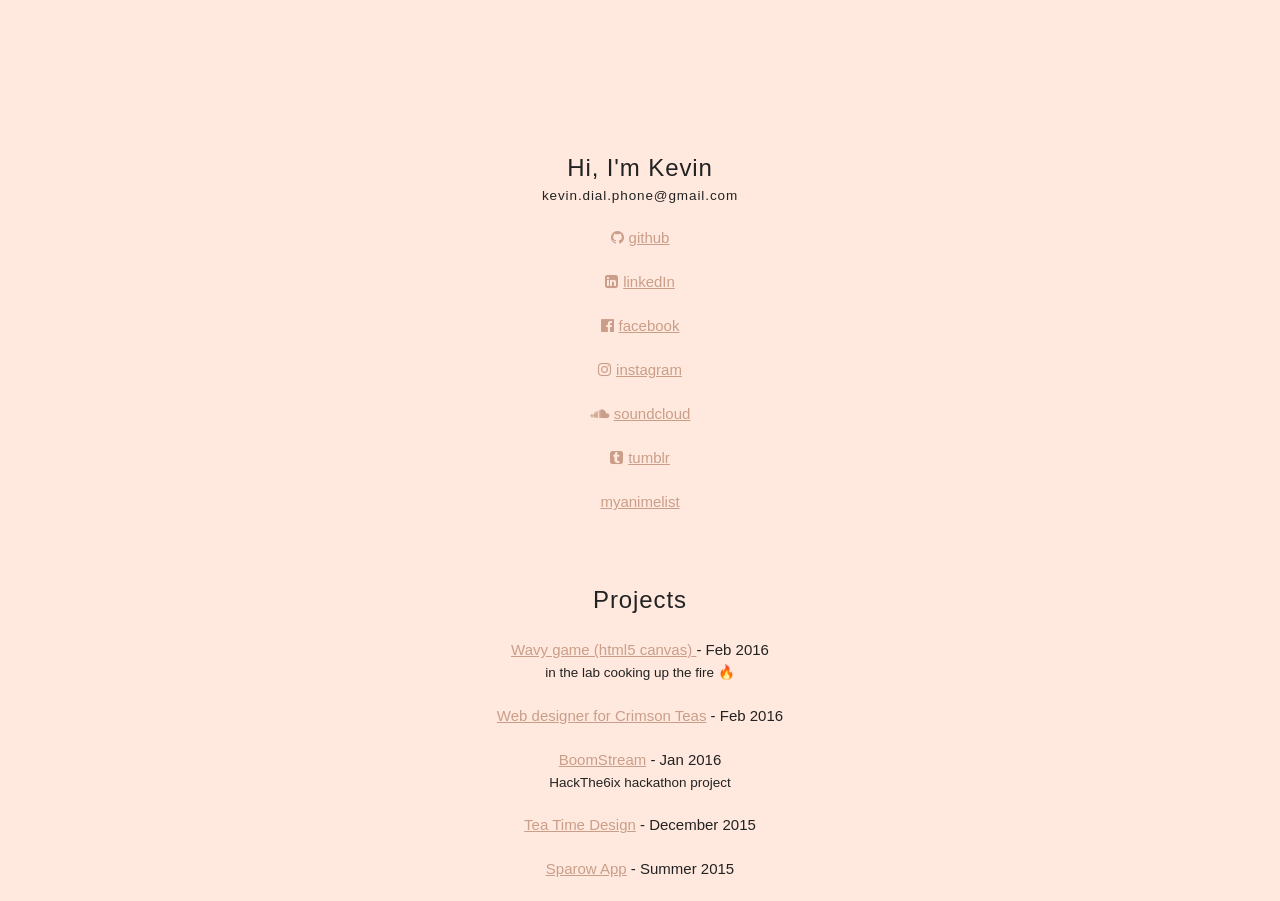
==== index.html @ a1c7899d "updated wavy game link" ====
<!doctype html>
<html class="no-js" lang="">
    <head>
        <meta charset="utf-8">
        <meta http-equiv="x-ua-compatible" content="ie=edge">
        <title>Hi, I'm Kevin</title>
        <meta name="description" content="">
        <meta name="viewport" content="width=device-width, initial-scale=1">

        <link rel="apple-touch-icon" href="apple-touch-icon.png">
        <!-- Place favicon.ico in the root directory -->

        <link rel="stylesheet" href="css/normalize.css">
        <link rel="stylesheet" href="css/main.css">
        <link rel="stylesheet" href="css/skeleton.css">
        <script src="js/vendor/modernizr-2.8.3.min.js"></script>
        <link rel="stylesheet" href="https://maxcdn.bootstrapcdn.com/font-awesome/4.5.0/css/font-awesome.min.css">


    </head>
    <body>
        <!--[if lt IE 8]>
            <p class="browserupgrade">You are using an <strong>outdated</strong> browser. Please <a href="http://browsehappy.com/">upgrade your browser</a> to improve your experience.</p>
        <![endif]-->

        <!-- BEGIN -->


        <div class="body-container">

        <h5 class="kd_title">Hi, I'm Kevin <br> <div class="description"> kevin.dial.phone@gmail.com</div> </h5>

        <h6> <a href="https://github.com/kddial"><i class="fa fa-github"></i>github </a> </h6>

        <h6> <a href="https://ca.linkedin.com/in/kevindial"><i class="fa fa-linkedin-square"></i>linkedIn </a> </h6>

        <h6> <a href="https://www.facebook.com/kevin.dial.94"><i class="fa fa-facebook-official"></i>facebook</a> </h6>

        <h6> <a href="https://www.instagram.com/kddial/"><i class="fa fa-instagram"></i>instagram </a> </h6>

        <h6> <a href="https://soundcloud.com/kevin-dial"><i class="fa fa-soundcloud"></i>soundcloud </a> </h6>

        <h6> <a href="http://kddial.tumblr.com/"><i class="fa fa-tumblr-square"></i>tumblr </a> </h6>

        <h6> <a href="http://myanimelist.net/animelist/kddial?status=2">myanimelist </a> </h6>


        <br><br>
        <h5 class="kd_title">Projects</h5>

        <h6> <a href="http://kevindial.com/wavy-game/">Wavy game (html5 canvas) </a> - Feb 2016 <br> <div class="description">in the lab cooking up the fire 🔥 </div></h6>

        <h6> <a href="http://www.crimsonteas.com">Web designer for Crimson Teas</a> - Feb 2016</h6>

        <h6> <a href="https://whispering-journey-4483.herokuapp.com/">BoomStream</a> - Jan 2016 <br> <div class="description">HackThe6ix hackathon project</div></h6>

        <h6> <a href="resources/mockup.pdf">Tea Time Design</a> - December 2015</h6>

        <h6> <a href="http://sparowapp.com/">Sparow App</a> - Summer 2015</h6>

        </div>






        <!-- END -->



        <script src="https://ajax.googleapis.com/ajax/libs/jquery/1.11.3/jquery.min.js"></script>
        <script>window.jQuery || document.write('<script src="js/vendor/jquery-1.11.3.min.js"><\/script>')</script>


        <script src="js/vendor/jquery.countdown.min.js"></script>
        <script src="js/plugins.js"></script>
        <script src="js/main.js"></script>

        <!-- Google Analytics: change UA-XXXXX-X to be your site's ID. -->
        <script>
            (function(b,o,i,l,e,r){b.GoogleAnalyticsObject=l;b[l]||(b[l]=
            function(){(b[l].q=b[l].q||[]).push(arguments)});b[l].l=+new Date;
            e=o.createElement(i);r=o.getElementsByTagName(i)[0];
            e.src='https://www.google-analytics.com/analytics.js';
            r.parentNode.insertBefore(e,r)}(window,document,'script','ga'));
            ga('create','UA-XXXXX-X','auto');ga('send','pageview');
        </script>
    </body>
</html>
---- css/main.css ----
/*! HTML5 Boilerplate v5.2.0 | MIT License | https://html5boilerplate.com/ */

/*
 * What follows is the result of much research on cross-browser styling.
 * Credit left inline and big thanks to Nicolas Gallagher, Jonathan Neal,
 * Kroc Camen, and the H5BP dev community and team.
 */

/* ==========================================================================
   Base styles: opinionated defaults
   ========================================================================== */

html {
    color: #222;
    font-size: 1em;
    line-height: 1.4;
}

/*
 * Remove text-shadow in selection highlight:
 * https://twitter.com/miketaylr/status/12228805301
 *
 * These selection rule sets have to be separate.
 * Customize the background color to match your design.
 */

::-moz-selection {
    background: #b3d4fc;
    text-shadow: none;
}

::selection {
    background: #b3d4fc;
    text-shadow: none;
}

/*
 * A better looking default horizontal rule
 */

hr {
    display: block;
    height: 1px;
    border: 0;
    border-top: 1px solid #ccc;
    margin: 1em 0;
    padding: 0;
}

/*
 * Remove the gap between audio, canvas, iframes,
 * images, videos and the bottom of their containers:
 * https://github.com/h5bp/html5-boilerplate/issues/440
 */

audio,
canvas,
iframe,
img,
svg,
video {
    vertical-align: middle;
}

/*
 * Remove default fieldset styles.
 */

fieldset {
    border: 0;
    margin: 0;
    padding: 0;
}

/*
 * Allow only vertical resizing of textareas.
 */

textarea {
    resize: vertical;
}

/* ==========================================================================
   Browser Upgrade Prompt
   ========================================================================== */

.browserupgrade {
    margin: 0.2em 0;
    background: #ccc;
    color: #000;
    padding: 0.2em 0;
}

/* ==========================================================================
   Author's custom styles
   ========================================================================== */




.body-container {
    margin-top: 150px;
    text-align: center;
}

body {

  background-color: #FFE9DE;
}

.description {
	font-size: 1.35rem;
}


.kd_title {
	letter-spacing: 0.9px;
}

i {
	margin-right: 5px;
}

/* ==========================================================================
   Helper classes
   ========================================================================== */

/*
 * Hide visually and from screen readers:
 */

.hidden {
    display: none !important;
}

/*
 * Hide only visually, but have it available for screen readers:
 * http://snook.ca/archives/html_and_css/hiding-content-for-accessibility
 */

.visuallyhidden {
    border: 0;
    clip: rect(0 0 0 0);
    height: 1px;
    margin: -1px;
    overflow: hidden;
    padding: 0;
    position: absolute;
    width: 1px;
}

/*
 * Extends the .visuallyhidden class to allow the element
 * to be focusable when navigated to via the keyboard:
 * https://www.drupal.org/node/897638
 */

.visuallyhidden.focusable:active,
.visuallyhidden.focusable:focus {
    clip: auto;
    height: auto;
    margin: 0;
    overflow: visible;
    position: static;
    width: auto;
}

/*
 * Hide visually and from screen readers, but maintain layout
 */

.invisible {
    visibility: hidden;
}

/*
 * Clearfix: contain floats
 *
 * For modern browsers
 * 1. The space content is one way to avoid an Opera bug when the
 *    `contenteditable` attribute is included anywhere else in the document.
 *    Otherwise it causes space to appear at the top and bottom of elements
 *    that receive the `clearfix` class.
 * 2. The use of `table` rather than `block` is only necessary if using
 *    `:before` to contain the top-margins of child elements.
 */

.clearfix:before,
.clearfix:after {
    content: " "; /* 1 */
    display: table; /* 2 */
}

.clearfix:after {
    clear: both;
}

/* ==========================================================================
   EXAMPLE Media Queries for Responsive Design.
   These examples override the primary ('mobile first') styles.
   Modify as content requires.
   ========================================================================== */

@media only screen and (min-width: 35em) {
    /* Style adjustments for viewports that meet the condition */
}

@media print,
       (-webkit-min-device-pixel-ratio: 1.25),
       (min-resolution: 1.25dppx),
       (min-resolution: 120dpi) {
    /* Style adjustments for high resolution devices */
}

/* ==========================================================================
   Print styles.
   Inlined to avoid the additional HTTP request:
   http://www.phpied.com/delay-loading-your-print-css/
   ========================================================================== */

@media print {
    *,
    *:before,
    *:after {
        background: transparent !important;
        color: #000 !important; /* Black prints faster:
                                   http://www.sanbeiji.com/archives/953 */
        box-shadow: none !important;
        text-shadow: none !important;
    }

    a,
    a:visited {
        text-decoration: underline;
    }

    a[href]:after {
        content: " (" attr(href) ")";
    }

    abbr[title]:after {
        content: " (" attr(title) ")";
    }

    /*
     * Don't show links that are fragment identifiers,
     * or use the `javascript:` pseudo protocol
     */

    a[href^="#"]:after,
    a[href^="javascript:"]:after {
        content: "";
    }

    pre,
    blockquote {
        border: 1px solid #999;
        page-break-inside: avoid;
    }

    /*
     * Printing Tables:
     * http://css-discuss.incutio.com/wiki/Printing_Tables
     */

    thead {
        display: table-header-group;
    }

    tr,
    img {
        page-break-inside: avoid;
    }

    img {
        max-width: 100% !important;
    }

    p,
    h2,
    h3 {
        orphans: 3;
        widows: 3;
    }

    h2,
    h3 {
        page-break-after: avoid;
    }
}
---- css/skeleton.css ----
/*
* Skeleton V2.0.4
* Copyright 2014, Dave Gamache
* www.getskeleton.com
* Free to use under the MIT license.
* http://www.opensource.org/licenses/mit-license.php
* 12/29/2014
*/


/* Table of contents
––––––––––––––––––––––––––––––––––––––––––––––––––
- Grid
- Base Styles
- Typography
- Links
- Buttons
- Forms
- Lists
- Code
- Tables
- Spacing
- Utilities
- Clearing
- Media Queries
*/


/* Grid
–––––––––––––––––––––––––––––––––––––––––––––––––– */
.container {
  position: relative;
  width: 100%;
  max-width: 960px;
  margin: 0 auto;
  padding: 0 20px;
  box-sizing: border-box; }
.column,
.columns {
  width: 100%;
  float: left;
  box-sizing: border-box; }

/* For devices larger than 400px */
@media (min-width: 400px) {
  .container {
    width: 85%;
    padding: 0; }
}

/* For devices larger than 550px */
@media (min-width: 550px) {
  .container {
    width: 80%; }
  .column,
  .columns {
    margin-left: 4%; }
  .column:first-child,
  .columns:first-child {
    margin-left: 0; }

  .one.column,
  .one.columns                    { width: 4.66666666667%; }
  .two.columns                    { width: 13.3333333333%; }
  .three.columns                  { width: 22%;            }
  .four.columns                   { width: 30.6666666667%; }
  .five.columns                   { width: 39.3333333333%; }
  .six.columns                    { width: 48%;            }
  .seven.columns                  { width: 56.6666666667%; }
  .eight.columns                  { width: 65.3333333333%; }
  .nine.columns                   { width: 74.0%;          }
  .ten.columns                    { width: 82.6666666667%; }
  .eleven.columns                 { width: 91.3333333333%; }
  .twelve.columns                 { width: 100%; margin-left: 0; }

  .one-third.column               { width: 30.6666666667%; }
  .two-thirds.column              { width: 65.3333333333%; }

  .one-half.column                { width: 48%; }

  /* Offsets */
  .offset-by-one.column,
  .offset-by-one.columns          { margin-left: 8.66666666667%; }
  .offset-by-two.column,
  .offset-by-two.columns          { margin-left: 17.3333333333%; }
  .offset-by-three.column,
  .offset-by-three.columns        { margin-left: 26%;            }
  .offset-by-four.column,
  .offset-by-four.columns         { margin-left: 34.6666666667%; }
  .offset-by-five.column,
  .offset-by-five.columns         { margin-left: 43.3333333333%; }
  .offset-by-six.column,
  .offset-by-six.columns          { margin-left: 52%;            }
  .offset-by-seven.column,
  .offset-by-seven.columns        { margin-left: 60.6666666667%; }
  .offset-by-eight.column,
  .offset-by-eight.columns        { margin-left: 69.3333333333%; }
  .offset-by-nine.column,
  .offset-by-nine.columns         { margin-left: 78.0%;          }
  .offset-by-ten.column,
  .offset-by-ten.columns          { margin-left: 86.6666666667%; }
  .offset-by-eleven.column,
  .offset-by-eleven.columns       { margin-left: 95.3333333333%; }

  .offset-by-one-third.column,
  .offset-by-one-third.columns    { margin-left: 34.6666666667%; }
  .offset-by-two-thirds.column,
  .offset-by-two-thirds.columns   { margin-left: 69.3333333333%; }

  .offset-by-one-half.column,
  .offset-by-one-half.columns     { margin-left: 52%; }

}


/* Base Styles
–––––––––––––––––––––––––––––––––––––––––––––––––– */
/* NOTE
html is set to 62.5% so that all the REM measurements throughout Skeleton
are based on 10px sizing. So basically 1.5rem = 15px :) */
html {
  font-size: 62.5%; }
body {
  font-size: 1.5em; /* currently ems cause chrome bug misinterpreting rems on body element */
  line-height: 1.6;
  font-weight: 400;
  font-family: "Raleway", "HelveticaNeue-Light", "Helvetica Neue Light", "HelveticaNeue", "Helvetica Neue", Helvetica, sans-serif, Arial; 
  color: #222; }


/* Typography
–––––––––––––––––––––––––––––––––––––––––––––––––– */
h1, h2, h3, h4, h5, h6 {
  margin-top: 0;
  margin-bottom: 2rem;
  font-weight: 300; }
h1 { font-size: 4.0rem; line-height: 1.2;  letter-spacing: -.1rem;}
h2 { font-size: 3.6rem; line-height: 1.25; letter-spacing: -.1rem; }
h3 { font-size: 3.0rem; line-height: 1.3;  letter-spacing: -.1rem; }
h4 { font-size: 2.4rem; line-height: 1.35; letter-spacing: -.08rem; }
h5 { font-size: 1.8rem; line-height: 1.5;  letter-spacing: -.05rem; }
h6 { font-size: 1.5rem; line-height: 1.6;  letter-spacing: 0; }

/* Larger than phablet */
@media (min-width: 550px) {
  h1 { font-size: 5.0rem; }
  h2 { font-size: 4.2rem; }
  h3 { font-size: 3.6rem; }
  h4 { font-size: 3.0rem; }
  h5 { font-size: 2.4rem; }
  h6 { font-size: 1.5rem; }
}

p {
  margin-top: 0; }


/* Links
–––––––––––––––––––––––––––––––––––––––––––––––––– */
a {
  color: #CA9E88; }
a:hover {
  color: #A38576; }


/* Buttons
–––––––––––––––––––––––––––––––––––––––––––––––––– */
.button,
button,
input[type="submit"],
input[type="reset"],
input[type="button"] {
  display: inline-block;
  height: 38px;
  padding: 0 30px;
  color: #555;
  text-align: center;
  font-size: 11px;
  font-weight: 600;
  line-height: 38px;
  letter-spacing: .1rem;
  text-transform: uppercase;
  text-decoration: none;
  white-space: nowrap;
  background-color: transparent;
  border-radius: 4px;
  border: 1px solid #bbb;
  cursor: pointer;
  box-sizing: border-box; }
.button:hover,
button:hover,
input[type="submit"]:hover,
input[type="reset"]:hover,
input[type="button"]:hover,
.button:focus,
button:focus,
input[type="submit"]:focus,
input[type="reset"]:focus,
input[type="button"]:focus {
  color: #333;
  border-color: #888;
  outline: 0; }
.button.button-primary,
button.button-primary,
input[type="submit"].button-primary,
input[type="reset"].button-primary,
input[type="button"].button-primary {
  color: #FFF;
  background-color: #33C3F0;
  border-color: #33C3F0; }
.button.button-primary:hover,
button.button-primary:hover,
input[type="submit"].button-primary:hover,
input[type="reset"].button-primary:hover,
input[type="button"].button-primary:hover,
.button.button-primary:focus,
button.button-primary:focus,
input[type="submit"].button-primary:focus,
input[type="reset"].button-primary:focus,
input[type="button"].button-primary:focus {
  color: #FFF;
  background-color: #1EAEDB;
  border-color: #1EAEDB; }


/* Forms
–––––––––––––––––––––––––––––––––––––––––––––––––– */
input[type="email"],
input[type="number"],
input[type="search"],
input[type="text"],
input[type="tel"],
input[type="url"],
input[type="password"],
textarea,
select {
  height: 38px;
  padding: 6px 10px; /* The 6px vertically centers text on FF, ignored by Webkit */
  background-color: #fff;
  border: 1px solid #D1D1D1;
  border-radius: 4px;
  box-shadow: none;
  box-sizing: border-box; }
/* Removes awkward default styles on some inputs for iOS */
input[type="email"],
input[type="number"],
input[type="search"],
input[type="text"],
input[type="tel"],
input[type="url"],
input[type="password"],
textarea {
  -webkit-appearance: none;
     -moz-appearance: none;
          appearance: none; }
textarea {
  min-height: 65px;
  padding-top: 6px;
  padding-bottom: 6px; }
input[type="email"]:focus,
input[type="number"]:focus,
input[type="search"]:focus,
input[type="text"]:focus,
input[type="tel"]:focus,
input[type="url"]:focus,
input[type="password"]:focus,
textarea:focus,
select:focus {
  border: 1px solid #33C3F0;
  outline: 0; }
label,
legend {
  display: block;
  margin-bottom: .5rem;
  font-weight: 600; }
fieldset {
  padding: 0;
  border-width: 0; }
input[type="checkbox"],
input[type="radio"] {
  display: inline; }
label > .label-body {
  display: inline-block;
  margin-left: .5rem;
  font-weight: normal; }


/* Lists
–––––––––––––––––––––––––––––––––––––––––––––––––– */
ul {
  list-style: circle inside; }
ol {
  list-style: decimal inside; }
ol, ul {
  padding-left: 0;
  margin-top: 0; }
ul ul,
ul ol,
ol ol,
ol ul {
  margin: 1.5rem 0 1.5rem 3rem;
  font-size: 90%; }
li {
  margin-bottom: 1rem; }


/* Code
–––––––––––––––––––––––––––––––––––––––––––––––––– */
code {
  padding: .2rem .5rem;
  margin: 0 .2rem;
  font-size: 90%;
  white-space: nowrap;
  background: #F1F1F1;
  border: 1px solid #E1E1E1;
  border-radius: 4px; }
pre > code {
  display: block;
  padding: 1rem 1.5rem;
  white-space: pre; }


/* Tables
–––––––––––––––––––––––––––––––––––––––––––––––––– */
th,
td {
  padding: 12px 15px;
  text-align: left;
  border-bottom: 1px solid #E1E1E1; }
th:first-child,
td:first-child {
  padding-left: 0; }
th:last-child,
td:last-child {
  padding-right: 0; }


/* Spacing
–––––––––––––––––––––––––––––––––––––––––––––––––– */
button,
.button {
  margin-bottom: 1rem; }
input,
textarea,
select,
fieldset {
  margin-bottom: 1.5rem; }
pre,
blockquote,
dl,
figure,
table,
p,
ul,
ol,
form {
  margin-bottom: 2.5rem; }


/* Utilities
–––––––––––––––––––––––––––––––––––––––––––––––––– */
.u-full-width {
  width: 100%;
  box-sizing: border-box; }
.u-max-full-width {
  max-width: 100%;
  box-sizing: border-box; }
.u-pull-right {
  float: right; }
.u-pull-left {
  float: left; }


/* Misc
–––––––––––––––––––––––––––––––––––––––––––––––––– */
hr {
  margin-top: 3rem;
  margin-bottom: 3.5rem;
  border-width: 0;
  border-top: 1px solid #E1E1E1; }


/* Clearing
–––––––––––––––––––––––––––––––––––––––––––––––––– */

/* Self Clearing Goodness */
.container:after,
.row:after,
.u-cf {
  content: "";
  display: table;
  clear: both; }


/* Media Queries
–––––––––––––––––––––––––––––––––––––––––––––––––– */
/*
Note: The best way to structure the use of media queries is to create the queries
near the relevant code. For example, if you wanted to change the styles for buttons
on small devices, paste the mobile query code up in the buttons section and style it
there.
*/


/* Larger than mobile */
@media (min-width: 400px) {}

/* Larger than phablet (also point when grid becomes active) */
@media (min-width: 550px) {}

/* Larger than tablet */
@media (min-width: 750px) {}

/* Larger than desktop */
@media (min-width: 1000px) {}

/* Larger than Desktop HD */
@media (min-width: 1200px) {}
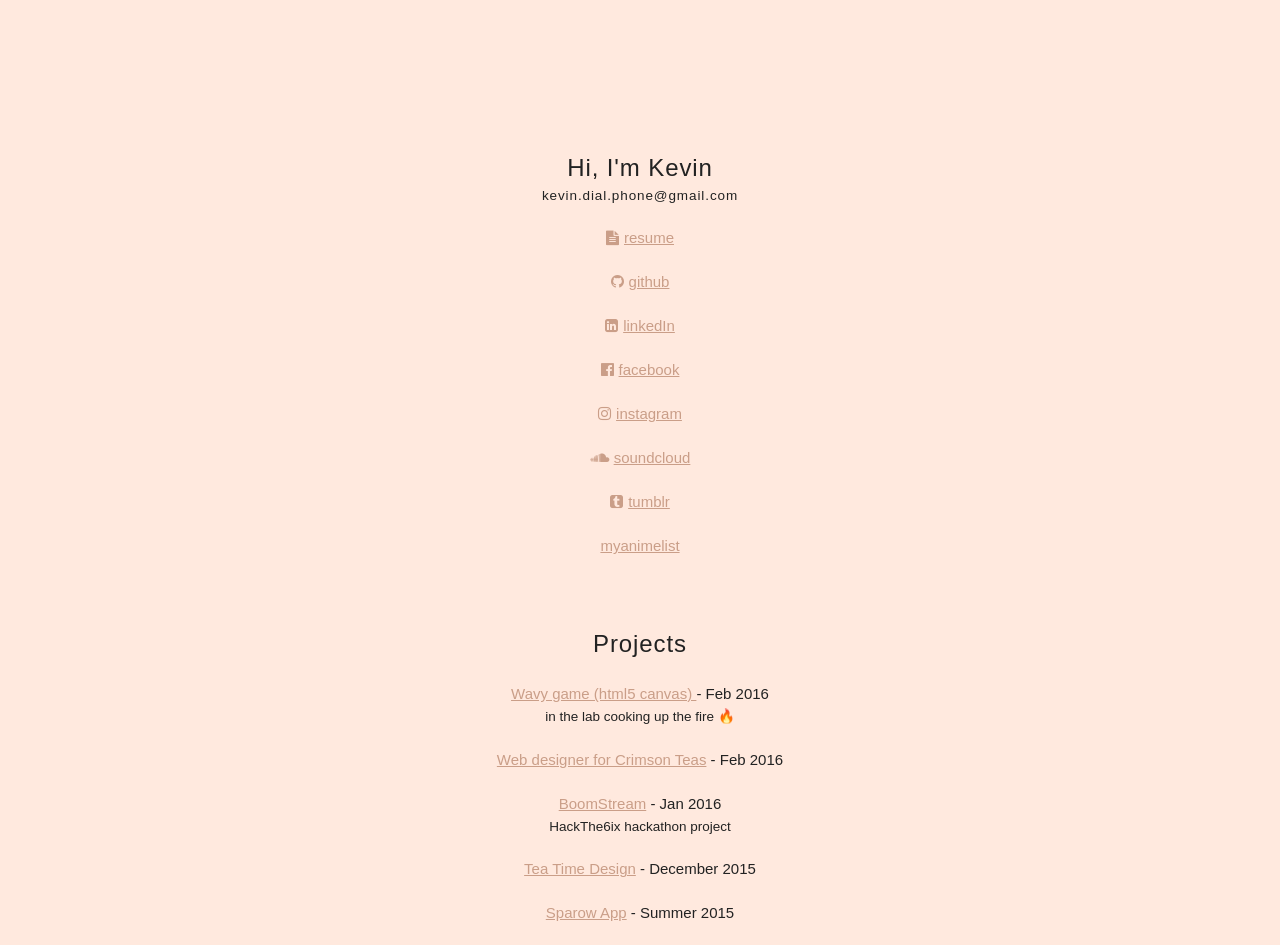
==== commit 209cf57a: "added resume link" ====
--- a/index.html
+++ b/index.html
@@ -29,6 +29,8 @@
         <div class="body-container">
 
         <h5 class="kd_title">Hi, I'm Kevin <br> <div class="description"> kevin.dial.phone@gmail.com</div> </h5>
+
+        <h6> <a href="https://www.dropbox.com/s/zkddz8m3122lalx/Kevin%20Dial%20Resume.pdf?dl=0"><i class="fa fa-file-text" aria-hidden="true"></i>resume </a> </h6>
 
         <h6> <a href="https://github.com/kddial"><i class="fa fa-github"></i>github </a> </h6>
 
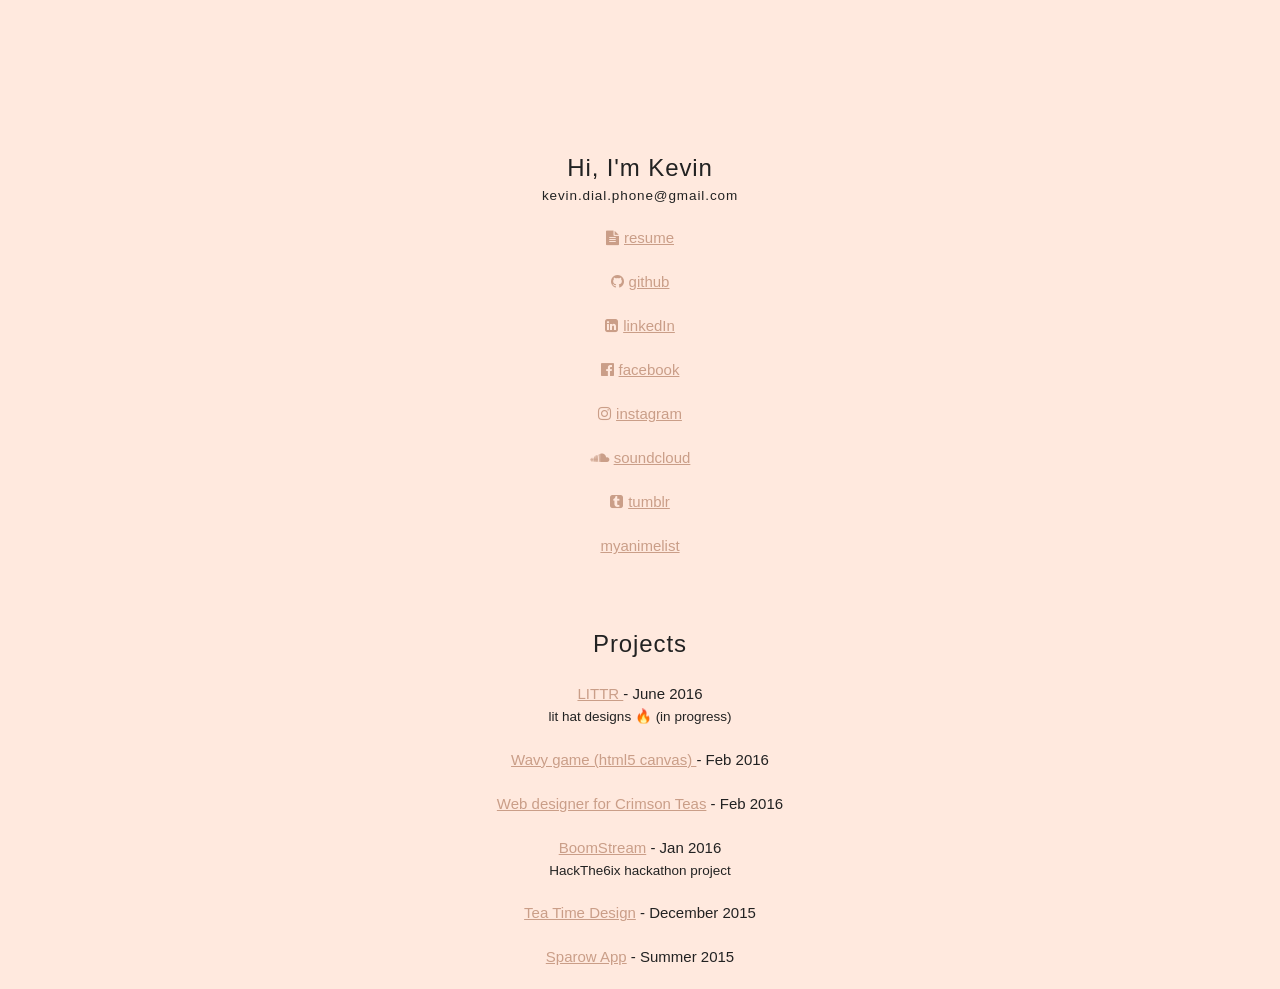
==== commit c416373a: "added LITTR" ====
--- a/index.html
+++ b/index.html
@@ -50,7 +50,9 @@
         <br><br>
         <h5 class="kd_title">Projects</h5>
 
-        <h6> <a href="http://kevindial.com/wavy-game/">Wavy game (html5 canvas) </a> - Feb 2016 <br> <div class="description">in the lab cooking up the fire 🔥 </div></h6>
+        <h6> <a href="http://kevindial.com/littr/">LITTR </a> - June 2016 <br> <div class="description"> lit hat designs 🔥 (in progress)</div></h6>
+
+        <h6> <a href="http://kevindial.com/wavy-game/">Wavy game (html5 canvas) </a> - Feb 2016</h6>
 
         <h6> <a href="http://www.crimsonteas.com">Web designer for Crimson Teas</a> - Feb 2016</h6>
 
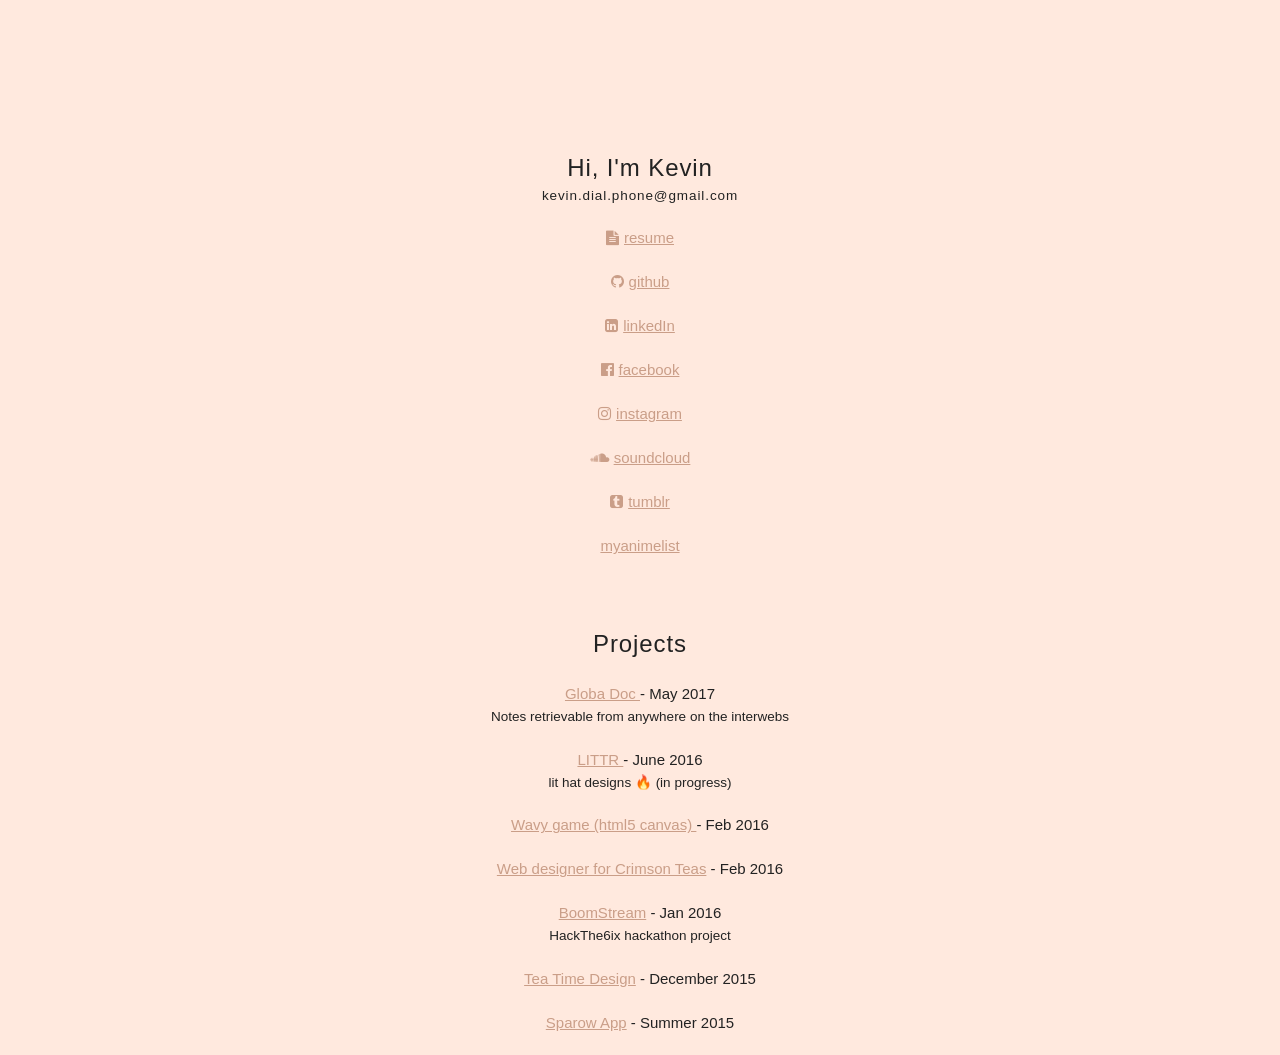
==== commit f5ae4341: "added global doc, a fork from FirePad" ====
--- a/index.html
+++ b/index.html
@@ -50,6 +50,8 @@
         <br><br>
         <h5 class="kd_title">Projects</h5>
 
+        <h6> <a href="http://kevindial.com/globaldoc/">Globa Doc </a> - May 2017 <br> <div class="description"> Notes retrievable from anywhere on the interwebs</div></h6>
+
         <h6> <a href="http://kevindial.com/littr/">LITTR </a> - June 2016 <br> <div class="description"> lit hat designs 🔥 (in progress)</div></h6>
 
         <h6> <a href="http://kevindial.com/wavy-game/">Wavy game (html5 canvas) </a> - Feb 2016</h6>
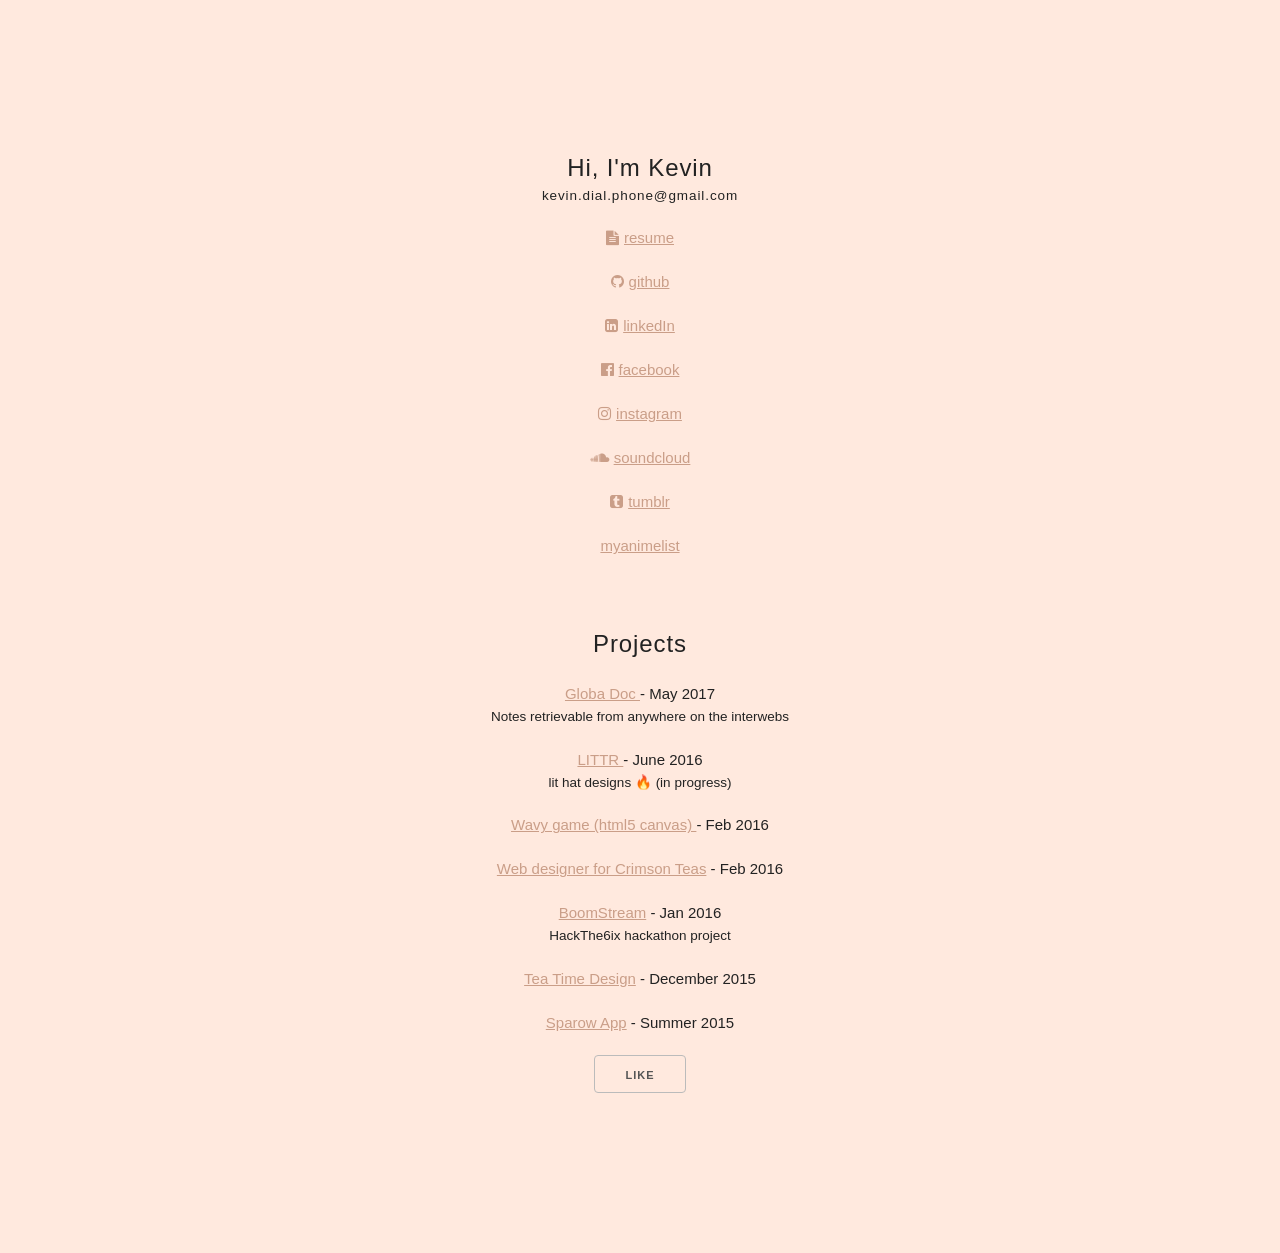
==== commit e851afb9: "Add a react component" ====
--- a/index.html
+++ b/index.html
@@ -1,96 +1,164 @@
-<!doctype html>
+<!DOCTYPE html>
 <html class="no-js" lang="">
-    <head>
-        <meta charset="utf-8">
-        <meta http-equiv="x-ua-compatible" content="ie=edge">
-        <title>Hi, I'm Kevin</title>
-        <meta name="description" content="">
-        <meta name="viewport" content="width=device-width, initial-scale=1">
+  <head>
+    <!-- Global Site Tag (gtag.js) - Google Analytics -->
+    <script
+      async
+      src="https://www.googletagmanager.com/gtag/js?id=UA-106827459-1"
+    ></script>
+    <script>
+      window.dataLayer = window.dataLayer || [];
+      function gtag() {
+        dataLayer.push(arguments);
+      }
+      gtag('js', new Date());
 
-        <link rel="apple-touch-icon" href="apple-touch-icon.png">
-        <!-- Place favicon.ico in the root directory -->
+      gtag('config', 'UA-106827459-1');
+    </script>
 
-        <link rel="stylesheet" href="css/normalize.css">
-        <link rel="stylesheet" href="css/main.css">
-        <link rel="stylesheet" href="css/skeleton.css">
-        <script src="js/vendor/modernizr-2.8.3.min.js"></script>
-        <link rel="stylesheet" href="https://maxcdn.bootstrapcdn.com/font-awesome/4.5.0/css/font-awesome.min.css">
+    <meta charset="utf-8" />
+    <meta http-equiv="x-ua-compatible" content="ie=edge" />
+    <title>Hi, I'm Kevin</title>
+    <meta name="description" content="" />
+    <meta name="viewport" content="width=device-width, initial-scale=1" />
 
+    <link rel="apple-touch-icon" href="apple-touch-icon.png" />
+    <!-- Place favicon.ico in the root directory -->
 
-    </head>
-    <body>
-        <!--[if lt IE 8]>
-            <p class="browserupgrade">You are using an <strong>outdated</strong> browser. Please <a href="http://browsehappy.com/">upgrade your browser</a> to improve your experience.</p>
-        <![endif]-->
+    <link rel="stylesheet" href="css/normalize.css" />
+    <link rel="stylesheet" href="css/main.css" />
+    <link rel="stylesheet" href="css/skeleton.css" />
+    <script src="js/vendor/modernizr-2.8.3.min.js"></script>
+    <link
+      rel="stylesheet"
+      href="https://maxcdn.bootstrapcdn.com/font-awesome/4.5.0/css/font-awesome.min.css"
+    />
+  </head>
+  <body>
+    <!--[if lt IE 8]>
+      <p class="browserupgrade">
+        You are using an <strong>outdated</strong> browser. Please
+        <a href="http://browsehappy.com/">upgrade your browser</a> to improve
+        your experience.
+      </p>
+    <![endif]-->
 
-        <!-- BEGIN -->
+    <!-- BEGIN -->
 
+    <div class="body-container">
+      <h5 class="kd_title">
+        Hi, I'm Kevin <br />
+        <div class="description">kevin.dial.phone@gmail.com</div>
+      </h5>
 
-        <div class="body-container">
+      <h6>
+        <a
+          href="https://www.dropbox.com/s/zkddz8m3122lalx/Kevin%20Dial%20Resume.pdf?dl=0"
+          ><i class="fa fa-file-text" aria-hidden="true"></i>resume
+        </a>
+      </h6>
 
-        <h5 class="kd_title">Hi, I'm Kevin <br> <div class="description"> kevin.dial.phone@gmail.com</div> </h5>
+      <h6>
+        <a href="https://github.com/kddial"
+          ><i class="fa fa-github"></i>github
+        </a>
+      </h6>
 
-        <h6> <a href="https://www.dropbox.com/s/zkddz8m3122lalx/Kevin%20Dial%20Resume.pdf?dl=0"><i class="fa fa-file-text" aria-hidden="true"></i>resume </a> </h6>
+      <h6>
+        <a href="https://ca.linkedin.com/in/kevindial"
+          ><i class="fa fa-linkedin-square"></i>linkedIn
+        </a>
+      </h6>
 
-        <h6> <a href="https://github.com/kddial"><i class="fa fa-github"></i>github </a> </h6>
+      <h6>
+        <a href="https://www.facebook.com/kevin.dial.94"
+          ><i class="fa fa-facebook-official"></i>facebook</a
+        >
+      </h6>
 
-        <h6> <a href="https://ca.linkedin.com/in/kevindial"><i class="fa fa-linkedin-square"></i>linkedIn </a> </h6>
+      <h6>
+        <a href="https://www.instagram.com/kddial/"
+          ><i class="fa fa-instagram"></i>instagram
+        </a>
+      </h6>
 
-        <h6> <a href="https://www.facebook.com/kevin.dial.94"><i class="fa fa-facebook-official"></i>facebook</a> </h6>
+      <h6>
+        <a href="https://soundcloud.com/kevin-dial"
+          ><i class="fa fa-soundcloud"></i>soundcloud
+        </a>
+      </h6>
 
-        <h6> <a href="https://www.instagram.com/kddial/"><i class="fa fa-instagram"></i>instagram </a> </h6>
+      <h6>
+        <a href="http://kddial.tumblr.com/"
+          ><i class="fa fa-tumblr-square"></i>tumblr
+        </a>
+      </h6>
 
-        <h6> <a href="https://soundcloud.com/kevin-dial"><i class="fa fa-soundcloud"></i>soundcloud </a> </h6>
+      <h6>
+        <a href="http://myanimelist.net/animelist/kddial?status=2"
+          >myanimelist
+        </a>
+      </h6>
 
-        <h6> <a href="http://kddial.tumblr.com/"><i class="fa fa-tumblr-square"></i>tumblr </a> </h6>
+      <br /><br />
+      <h5 class="kd_title">Projects</h5>
 
-        <h6> <a href="http://myanimelist.net/animelist/kddial?status=2">myanimelist </a> </h6>
+      <h6>
+        <a href="http://kevindial.com/globaldoc/">Globa Doc </a> - May 2017
+        <br />
+        <div class="description">
+          Notes retrievable from anywhere on the interwebs
+        </div>
+      </h6>
 
+      <h6>
+        <a href="http://kevindial.com/littr/">LITTR </a> - June 2016 <br />
+        <div class="description">lit hat designs 🔥 (in progress)</div>
+      </h6>
 
-        <br><br>
-        <h5 class="kd_title">Projects</h5>
+      <h6>
+        <a href="http://kevindial.com/wavy-game/">Wavy game (html5 canvas) </a>
+        - Feb 2016
+      </h6>
 
-        <h6> <a href="http://kevindial.com/globaldoc/">Globa Doc </a> - May 2017 <br> <div class="description"> Notes retrievable from anywhere on the interwebs</div></h6>
+      <h6>
+        <a href="http://www.crimsonteas.com">Web designer for Crimson Teas</a> -
+        Feb 2016
+      </h6>
 
-        <h6> <a href="http://kevindial.com/littr/">LITTR </a> - June 2016 <br> <div class="description"> lit hat designs 🔥 (in progress)</div></h6>
+      <h6>
+        <a href="https://whispering-journey-4483.herokuapp.com/">BoomStream</a>
+        - Jan 2016 <br />
+        <div class="description">HackThe6ix hackathon project</div>
+      </h6>
 
-        <h6> <a href="http://kevindial.com/wavy-game/">Wavy game (html5 canvas) </a> - Feb 2016</h6>
+      <h6>
+        <a href="resources/mockup.pdf">Tea Time Design</a> - December 2015
+      </h6>
 
-        <h6> <a href="http://www.crimsonteas.com">Web designer for Crimson Teas</a> - Feb 2016</h6>
+      <h6><a href="http://sparowapp.com/">Sparow App</a> - Summer 2015</h6>
 
-        <h6> <a href="https://whispering-journey-4483.herokuapp.com/">BoomStream</a> - Jan 2016 <br> <div class="description">HackThe6ix hackathon project</div></h6>
+      <div id="view-count"></div>
+      <div id="view-count-chart"></div>
+    </div>
 
-        <h6> <a href="resources/mockup.pdf">Tea Time Design</a> - December 2015</h6>
+    <!-- END -->
 
-        <h6> <a href="http://sparowapp.com/">Sparow App</a> - Summer 2015</h6>
+    <script src="https://ajax.googleapis.com/ajax/libs/jquery/1.11.3/jquery.min.js"></script>
+    <script>
+      window.jQuery ||
+        document.write(
+          '<script src="js/vendor/jquery-1.11.3.min.js"><\/script>',
+        );
+    </script>
 
-        </div>
+    <script src="js/vendor/jquery.countdown.min.js"></script>
+    <script src="js/plugins.js"></script>
+    <script src="js/main.js"></script>
 
-
-
-
-
-
-        <!-- END -->
-
-
-
-        <script src="https://ajax.googleapis.com/ajax/libs/jquery/1.11.3/jquery.min.js"></script>
-        <script>window.jQuery || document.write('<script src="js/vendor/jquery-1.11.3.min.js"><\/script>')</script>
-
-
-        <script src="js/vendor/jquery.countdown.min.js"></script>
-        <script src="js/plugins.js"></script>
-        <script src="js/main.js"></script>
-
-        <!-- Google Analytics: change UA-XXXXX-X to be your site's ID. -->
-        <script>
-            (function(b,o,i,l,e,r){b.GoogleAnalyticsObject=l;b[l]||(b[l]=
-            function(){(b[l].q=b[l].q||[]).push(arguments)});b[l].l=+new Date;
-            e=o.createElement(i);r=o.getElementsByTagName(i)[0];
-            e.src='https://www.google-analytics.com/analytics.js';
-            r.parentNode.insertBefore(e,r)}(window,document,'script','ga'));
-            ga('create','UA-XXXXX-X','auto');ga('send','pageview');
-        </script>
-    </body>
+    <!-- React -->
+    <script src="js/vendor/react-v16.12.0.production.min.js"></script>
+    <script src="js/vendor/react-dom-v16.12.0.production.min.js"></script>
+    <script src="js/main-react.js"></script>
+  </body>
 </html>
--- a/css/main.css
+++ b/css/main.css
@@ -11,9 +11,9 @@
    ========================================================================== */
 
 html {
-    color: #222;
-    font-size: 1em;
-    line-height: 1.4;
+  color: #222;
+  font-size: 1em;
+  line-height: 1.4;
 }
 
 /*
@@ -25,13 +25,13 @@
  */
 
 ::-moz-selection {
-    background: #b3d4fc;
-    text-shadow: none;
+  background: #b3d4fc;
+  text-shadow: none;
 }
 
 ::selection {
-    background: #b3d4fc;
-    text-shadow: none;
+  background: #b3d4fc;
+  text-shadow: none;
 }
 
 /*
@@ -39,12 +39,12 @@
  */
 
 hr {
-    display: block;
-    height: 1px;
-    border: 0;
-    border-top: 1px solid #ccc;
-    margin: 1em 0;
-    padding: 0;
+  display: block;
+  height: 1px;
+  border: 0;
+  border-top: 1px solid #ccc;
+  margin: 1em 0;
+  padding: 0;
 }
 
 /*
@@ -59,7 +59,7 @@
 img,
 svg,
 video {
-    vertical-align: middle;
+  vertical-align: middle;
 }
 
 /*
@@ -67,9 +67,9 @@
  */
 
 fieldset {
-    border: 0;
-    margin: 0;
-    padding: 0;
+  border: 0;
+  margin: 0;
+  padding: 0;
 }
 
 /*
@@ -77,7 +77,7 @@
  */
 
 textarea {
-    resize: vertical;
+  resize: vertical;
 }
 
 /* ==========================================================================
@@ -85,40 +85,35 @@
    ========================================================================== */
 
 .browserupgrade {
-    margin: 0.2em 0;
-    background: #ccc;
-    color: #000;
-    padding: 0.2em 0;
+  margin: 0.2em 0;
+  background: #ccc;
+  color: #000;
+  padding: 0.2em 0;
 }
 
 /* ==========================================================================
    Author's custom styles
    ========================================================================== */
 
-
-
-
 .body-container {
-    margin-top: 150px;
-    text-align: center;
+  margin: 150px 0;
+  text-align: center;
 }
 
 body {
-
-  background-color: #FFE9DE;
+  background-color: #ffe9de;
 }
 
 .description {
-	font-size: 1.35rem;
-}
-
+  font-size: 1.35rem;
+}
 
 .kd_title {
-	letter-spacing: 0.9px;
+  letter-spacing: 0.9px;
 }
 
 i {
-	margin-right: 5px;
+  margin-right: 5px;
 }
 
 /* ==========================================================================
@@ -130,7 +125,7 @@
  */
 
 .hidden {
-    display: none !important;
+  display: none !important;
 }
 
 /*
@@ -139,14 +134,14 @@
  */
 
 .visuallyhidden {
-    border: 0;
-    clip: rect(0 0 0 0);
-    height: 1px;
-    margin: -1px;
-    overflow: hidden;
-    padding: 0;
-    position: absolute;
-    width: 1px;
+  border: 0;
+  clip: rect(0 0 0 0);
+  height: 1px;
+  margin: -1px;
+  overflow: hidden;
+  padding: 0;
+  position: absolute;
+  width: 1px;
 }
 
 /*
@@ -157,12 +152,12 @@
 
 .visuallyhidden.focusable:active,
 .visuallyhidden.focusable:focus {
-    clip: auto;
-    height: auto;
-    margin: 0;
-    overflow: visible;
-    position: static;
-    width: auto;
+  clip: auto;
+  height: auto;
+  margin: 0;
+  overflow: visible;
+  position: static;
+  width: auto;
 }
 
 /*
@@ -170,7 +165,7 @@
  */
 
 .invisible {
-    visibility: hidden;
+  visibility: hidden;
 }
 
 /*
@@ -187,12 +182,12 @@
 
 .clearfix:before,
 .clearfix:after {
-    content: " "; /* 1 */
-    display: table; /* 2 */
+  content: ' '; /* 1 */
+  display: table; /* 2 */
 }
 
 .clearfix:after {
-    clear: both;
+  clear: both;
 }
 
 /* ==========================================================================
@@ -202,14 +197,14 @@
    ========================================================================== */
 
 @media only screen and (min-width: 35em) {
-    /* Style adjustments for viewports that meet the condition */
+  /* Style adjustments for viewports that meet the condition */
 }
 
 @media print,
-       (-webkit-min-device-pixel-ratio: 1.25),
-       (min-resolution: 1.25dppx),
-       (min-resolution: 120dpi) {
-    /* Style adjustments for high resolution devices */
+  (-webkit-min-device-pixel-ratio: 1.25),
+  (min-resolution: 1.25dppx),
+  (min-resolution: 120dpi) {
+  /* Style adjustments for high resolution devices */
 }
 
 /* ==========================================================================
@@ -219,72 +214,72 @@
    ========================================================================== */
 
 @media print {
-    *,
-    *:before,
-    *:after {
-        background: transparent !important;
-        color: #000 !important; /* Black prints faster:
+  *,
+  *:before,
+  *:after {
+    background: transparent !important;
+    color: #000 !important; /* Black prints faster:
                                    http://www.sanbeiji.com/archives/953 */
-        box-shadow: none !important;
-        text-shadow: none !important;
-    }
-
-    a,
-    a:visited {
-        text-decoration: underline;
-    }
-
-    a[href]:after {
-        content: " (" attr(href) ")";
-    }
-
-    abbr[title]:after {
-        content: " (" attr(title) ")";
-    }
-
-    /*
+    box-shadow: none !important;
+    text-shadow: none !important;
+  }
+
+  a,
+  a:visited {
+    text-decoration: underline;
+  }
+
+  a[href]:after {
+    content: ' (' attr(href) ')';
+  }
+
+  abbr[title]:after {
+    content: ' (' attr(title) ')';
+  }
+
+  /*
      * Don't show links that are fragment identifiers,
      * or use the `javascript:` pseudo protocol
      */
 
-    a[href^="#"]:after,
-    a[href^="javascript:"]:after {
-        content: "";
-    }
-
-    pre,
-    blockquote {
-        border: 1px solid #999;
-        page-break-inside: avoid;
-    }
-
-    /*
+  a[href^='#']:after,
+  a[href^='javascript:']:after {
+    content: '';
+  }
+
+  pre,
+  blockquote {
+    border: 1px solid #999;
+    page-break-inside: avoid;
+  }
+
+  /*
      * Printing Tables:
      * http://css-discuss.incutio.com/wiki/Printing_Tables
      */
 
-    thead {
-        display: table-header-group;
-    }
-
-    tr,
-    img {
-        page-break-inside: avoid;
-    }
-
-    img {
-        max-width: 100% !important;
-    }
-
-    p,
-    h2,
-    h3 {
-        orphans: 3;
-        widows: 3;
-    }
-
-    h2,
-    h3 {
-        page-break-after: avoid;
-    }
-}
+  thead {
+    display: table-header-group;
+  }
+
+  tr,
+  img {
+    page-break-inside: avoid;
+  }
+
+  img {
+    max-width: 100% !important;
+  }
+
+  p,
+  h2,
+  h3 {
+    orphans: 3;
+    widows: 3;
+  }
+
+  h2,
+  h3 {
+    page-break-after: avoid;
+  }
+}
